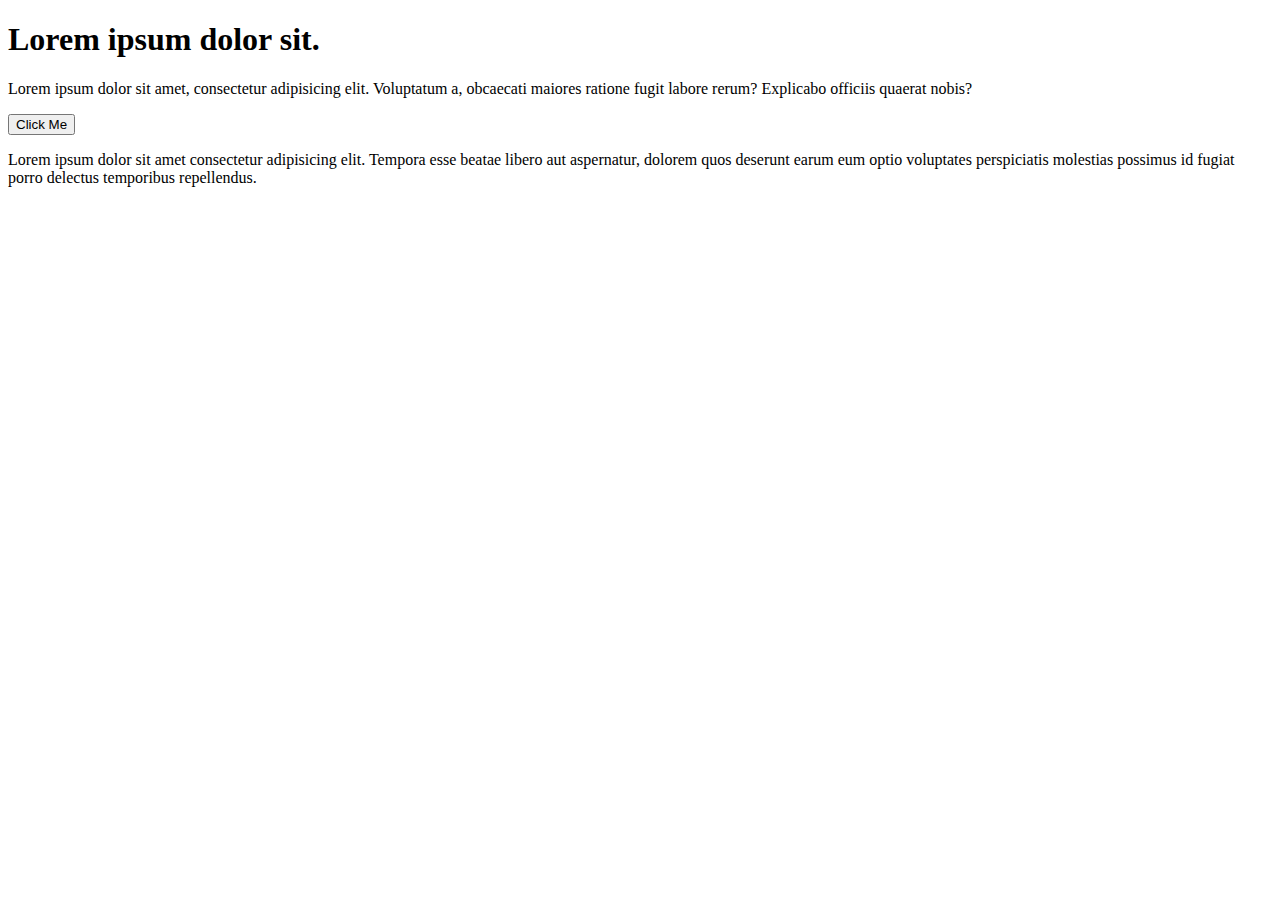
==== demo2/index.html @ 83eeeae2 "Create index.html" ====
<!DOCTYPE html>
    <html lang="en">

    <head>
        <meta charset="UTF-8">
        <meta http-equiv="X-UA-Compatible" content="IE=edge">
        <meta name="viewport" content="width=device-width, initial-scale=1.0">
        <title>Document</title>
        <link rel="stylesheet" href="style.css">
    </head>

    <body>

        <section class="hero">


            <div class="hero__inner">

                <div class="hero__triangleLayer">

                    <h1>Lorem ipsum dolor sit.</h1>
                    <p>Lorem ipsum dolor sit amet, consectetur adipisicing elit. Voluptatum a, obcaecati maiores ratione fugit labore rerum? Explicabo officiis quaerat nobis?</p>
                    <button>Click Me</button>

                </div>


            </div>

        </section>

        <section class="about">
            <p>Lorem ipsum dolor sit amet consectetur adipisicing elit. Tempora esse beatae libero aut aspernatur, dolorem quos deserunt earum eum optio voluptates perspiciatis molestias possimus id fugiat porro delectus temporibus repellendus.</p>
        </section>


    </body>
    <script>
        let hero = document.querySelector('.hero')


        for (let i = 1; i < 1200; i++) {
            hero.innerHTML += `
        <div class="block"></div>
        `
        }

        let block = document.querySelectorAll('.block')
        let size = 4.85

        for (let i = 1; i < 1200; i++) {
            // block[i].style.background = `rgb(${i*145%256} , ${i*999%256} ,${i*111%256})`;
            block[i].style.animationDelay = `${i*Math.random() * .03}s`;

            if (i % 2 == 0) {
                if (i % 4 == 0) {
                    block[i].classList.add('block-4')
                } else {
                    block[i].classList.add('block-2')
                }
            } else {
                if (i % 4 == 1) {
                    block[i].classList.add('block-1')
                } else {
                    block[i].classList.add('block-3')
                }
            }

            block[i].style.margin = "1px"

        }
    </script>

    </html>
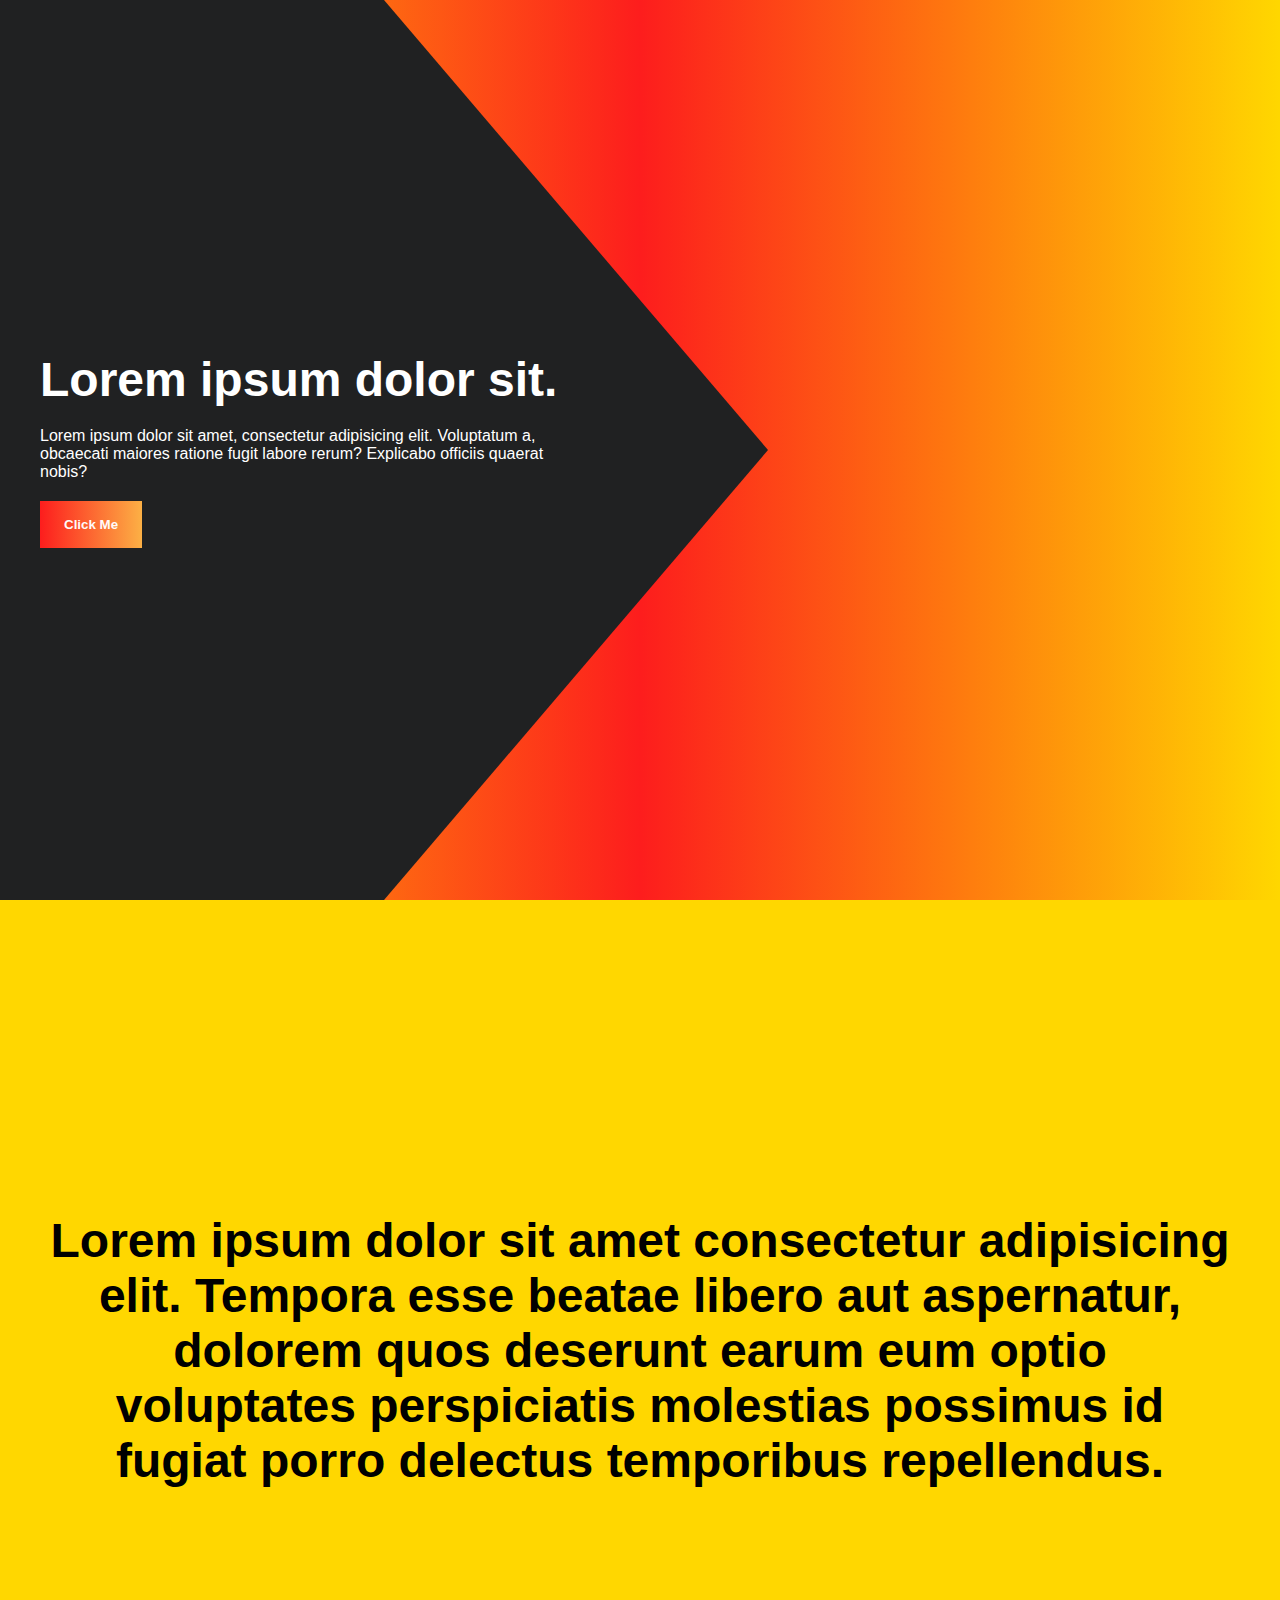
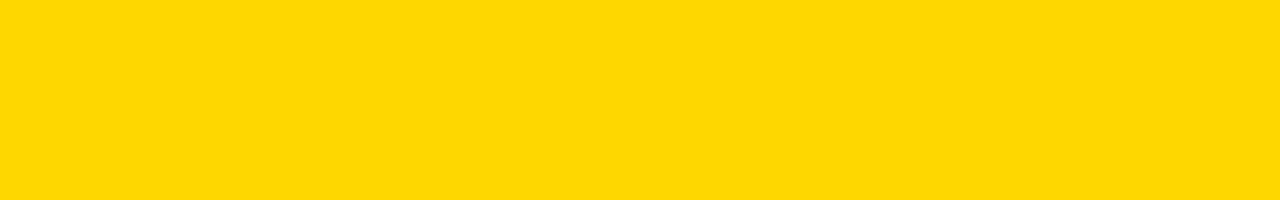
==== commit 816ac10c: "Update index.html" ====
--- a/demo2/index.html
+++ b/demo2/index.html
@@ -6,7 +6,7 @@
         <meta http-equiv="X-UA-Compatible" content="IE=edge">
         <meta name="viewport" content="width=device-width, initial-scale=1.0">
         <title>Document</title>
-        <link rel="stylesheet" href="style.css">
+        <link rel="stylesheet" href="./style.css">
     </head>
 
     <body>
--- a/demo2/style.css
+++ b/demo2/style.css
@@ -0,0 +1,148 @@
+* {
+    margin: 0;
+    padding: 0;
+    box-sizing: border-box;
+    font-family: 'Arial';
+}
+
+.hero {
+    position: relative;
+    top: 0;
+    left: 0;
+    width: 100%;
+    height: 100vh;
+    overflow: hidden;
+    /* background: url(https://raw.githubusercontent.com/singhkunal2050/Anim-Hero/gh-pages/download.jpg); */
+    background: rgb(131, 58, 180);
+    background: linear-gradient(90deg, gold 0%, rgba(253, 29, 29, 1) 50%, gold 100%);
+    display: flex;
+    flex-wrap: wrap;
+    justify-content: flex-end;
+}
+
+.hero__inner {
+    min-height: 100vh;
+    background: rgb(32, 33, 34);
+    display: flex;
+    align-items: center;
+    padding: 40px;
+    max-width: 60vw;
+    clip-path: polygon(50% 0%, 100% 50%, 50% 100%, 0 100%, 0 0);
+    padding-right: 15vw;
+    position: absolute;
+    left:0;
+    z-index: 6;
+/*     opacity: 0; */
+}
+
+@media(max-width:728px) {
+    .hero__inner {
+        background: brown;
+        clip-path: unset;
+        max-width: 100vw;
+    }
+}
+
+.hero__inner h1 {
+    font-size: 3rem;
+    color: white;
+}
+
+.hero__inner p {
+    color: white;
+    padding: 20px 0;
+}
+
+.hero__inner button {
+    padding: 1rem 1.5rem;
+    background: linear-gradient(90deg, rgba(253, 29, 29, 1), rgba(252, 176, 69, 1) 100%);
+    color: snow;
+    border: 0;
+    font-weight: bold;
+}
+
+.block {
+    position: relative;
+    display: block;
+    width: 5vw;
+    height: 5vw;
+    clip-path: polygon(0 0, 0% 100%, 50% 50%);
+    /* margin: 1px; */
+    animation: my-scale-up 50ms ease-out forwards;
+    margin: 0 !important;
+}
+
+.block-1 {
+    margin-left: 0 !important;
+}
+
+.block-2 {
+    clip-path: polygon(0 0, 100% 0, 50% 50%);
+    animation: my-scale-up 200ms ease-out forwards;
+    margin-left: -5.1vw !important;
+}
+
+.block-3 {
+    animation: my-scale-up 150ms ease-out forwards;
+    clip-path: polygon(100% 100%, 100% 0, 50% 50%);
+    margin-left: -5vw !important;
+}
+
+.block-4 {
+    animation: my-scale-up 100ms ease-out forwards;
+    clip-path: polygon(100% 100%, 0 100%, 50% 50%);
+    margin-left: -5vw !important;
+}
+
+@keyframes my-scale-up {
+    0% {
+        opacity: 0;
+        /* transform: scale(0); */
+    }
+    50% {
+/*         transform:skew(45deg ,0); causes edge case for firefox */
+      opacity: 1;
+        background: url(https://raw.githubusercontent.com/singhkunal2050/Anim-Hero/gh-pages/download.jpg);
+        background-size: cover;
+        background-position: center;
+        background-attachment: fixed;
+    }
+    100% {
+        opacity: 1;
+        background: url(https://raw.githubusercontent.com/singhkunal2050/Anim-Hero/gh-pages/download.jpg);
+        background-size: cover;
+        background-position: center;
+        background-attachment: fixed;
+        filter: none;
+    }
+}
+
+@keyframes back-to-color {
+    0% {
+        transform: scale(1);
+        background: url(https://raw.githubusercontent.com/singhkunal2050/Anim-Hero/gh-pages/download.jpg);
+        background-size: cover;
+        background-position: center;
+        background-attachment: fixed;
+    }
+    100% {
+        background: violet;
+        background-size: cover;
+        background-position: center;
+        background-attachment: fixed;
+    }
+}
+
+.about {
+    min-height: 100vh;
+    background: gold;
+    display: grid;
+    place-items: center;
+    text-align: center;
+    padding: 50px;
+}
+
+.about p {
+    font-size: 3rem;
+    font-weight: bold;
+}
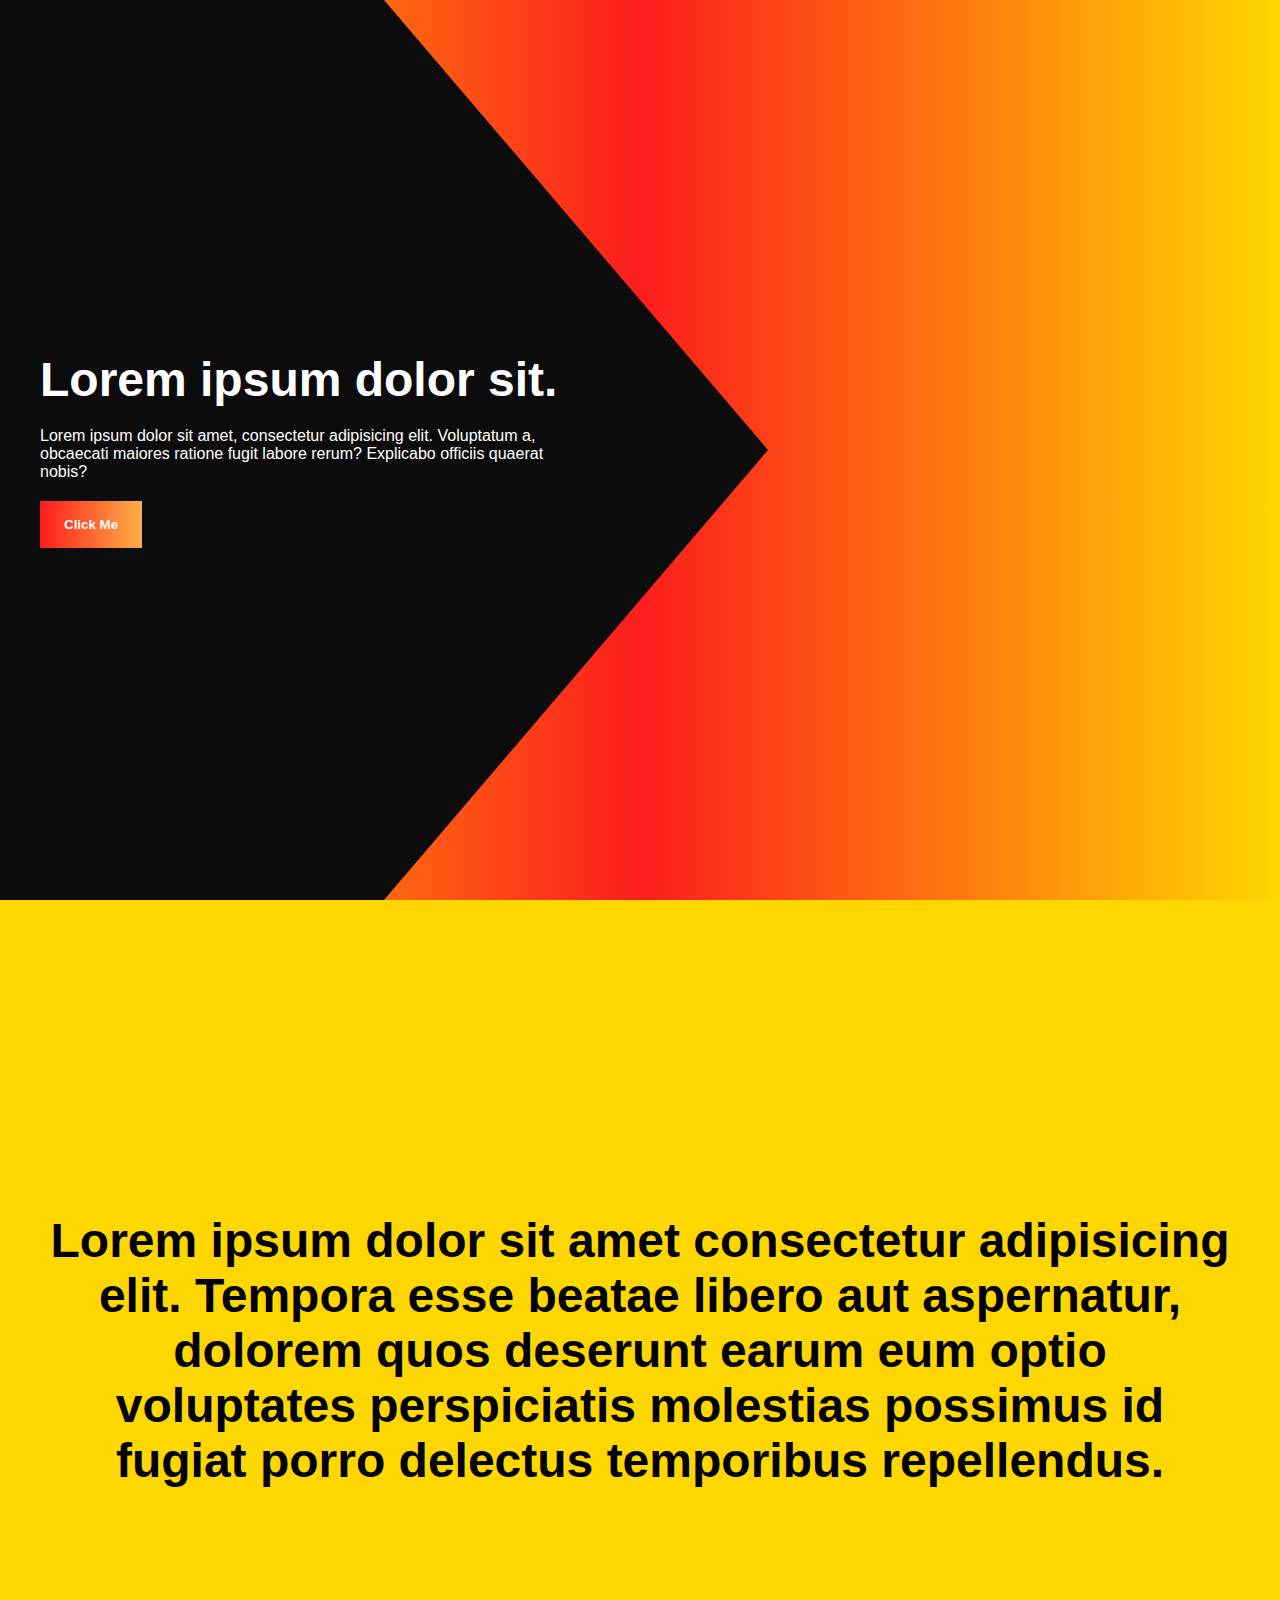
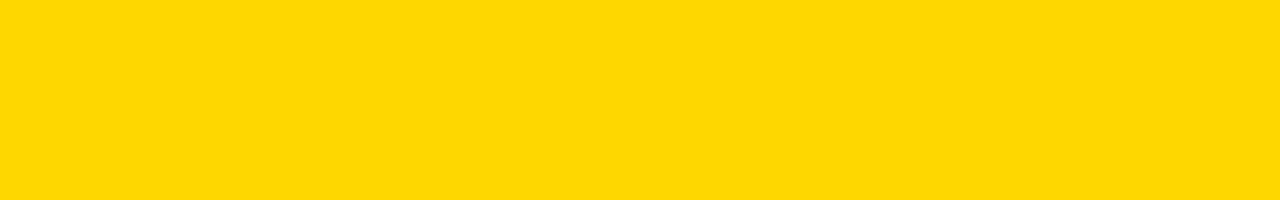
==== commit 2ebacd27: "Update index.html" ====
--- a/demo2/index.html
+++ b/demo2/index.html
@@ -1,57 +1,63 @@
-    <!DOCTYPE html>
-    <html lang="en">
+<!DOCTYPE html>
+<html lang="en">
 
-    <head>
-        <meta charset="UTF-8">
-        <meta http-equiv="X-UA-Compatible" content="IE=edge">
-        <meta name="viewport" content="width=device-width, initial-scale=1.0">
-        <title>Document</title>
-        <link rel="stylesheet" href="./style.css">
-    </head>
+<head>
+    <meta charset="UTF-8">
+    <meta http-equiv="X-UA-Compatible" content="IE=edge">
+    <meta name="viewport" content="width=device-width, initial-scale=1.0">
+    <title>Document</title>
+    <link rel="stylesheet" href="./style.css">
+</head>
 
-    <body>
+<body>
 
-        <section class="hero">
+    <section class="hero">
 
 
-            <div class="hero__inner">
+        <div class="hero__inner">
 
-                <div class="hero__triangleLayer">
+            <div class="hero__triangleLayer">
 
-                    <h1>Lorem ipsum dolor sit.</h1>
-                    <p>Lorem ipsum dolor sit amet, consectetur adipisicing elit. Voluptatum a, obcaecati maiores ratione fugit labore rerum? Explicabo officiis quaerat nobis?</p>
-                    <button>Click Me</button>
-
-                </div>
-
+                <h1>Lorem ipsum dolor sit.</h1>
+                <p>Lorem ipsum dolor sit amet, consectetur adipisicing elit. Voluptatum a, obcaecati maiores ratione fugit labore rerum? Explicabo officiis quaerat nobis?</p>
+                <button>Click Me</button>
 
             </div>
 
-        </section>
 
-        <section class="about">
-            <p>Lorem ipsum dolor sit amet consectetur adipisicing elit. Tempora esse beatae libero aut aspernatur, dolorem quos deserunt earum eum optio voluptates perspiciatis molestias possimus id fugiat porro delectus temporibus repellendus.</p>
-        </section>
+        </div>
+
+    </section>
+
+    <section class="about">
+        <p>Lorem ipsum dolor sit amet consectetur adipisicing elit. Tempora esse beatae libero aut aspernatur, dolorem quos deserunt earum eum optio voluptates perspiciatis molestias possimus id fugiat porro delectus temporibus repellendus.
+        </p>
+    </section>
 
 
-    </body>
-    <script>
-        let hero = document.querySelector('.hero')
+</body>
+<script>
+    let hero = document.querySelector('.hero')
 
 
-        for (let i = 1; i < 1200; i++) {
-            hero.innerHTML += `
+    for (let i = 1; i < 1200; i++) {
+        hero.innerHTML += `
         <div class="block"></div>
         `
-        }
+    }
 
-        let block = document.querySelectorAll('.block')
-        let size = 4.85
+    let block = document.querySelectorAll('.block')
+    let size = 4.85
+    let sum = 0 // final animation delay for gray to color
 
-        for (let i = 1; i < 1200; i++) {
-            // block[i].style.background = `rgb(${i*145%256} , ${i*999%256} ,${i*111%256})`;
-            block[i].style.animationDelay = `${i*Math.random() * .03}s`;
+    for (let i = 0; i < 1200; i++) {
+        let current = i * Math.random() * .01
+        sum += current
 
+        // block[i].style.background = `rgb(${i*145%256} , ${i*999%256} ,${i*111%256})`;
+        try {
+            block[i].style.animationDelay = `${current}s`;
+            // console.log(sum)
             if (i % 2 == 0) {
                 if (i % 4 == 0) {
                     block[i].classList.add('block-4')
@@ -65,10 +71,18 @@
                     block[i].classList.add('block-3')
                 }
             }
-
             block[i].style.margin = "1px"
 
+        } catch {
+            console.warn(`${i} is out of bound`)
         }
-    </script>
 
-    </html>
+
+    }
+
+    setTimeout(function() {
+        document.querySelectorAll('.block').forEach(elem => elem.style.filter = "blur(0)")
+    }, sum);
+</script>
+
+</html>
--- a/demo2/style.css
+++ b/demo2/style.css
@@ -22,7 +22,7 @@
 
 .hero__inner {
     min-height: 100vh;
-    background: rgb(32, 33, 34);
+    background: rgb(12, 12, 12);
     display: flex;
     align-items: center;
     padding: 40px;
@@ -30,16 +30,16 @@
     clip-path: polygon(50% 0%, 100% 50%, 50% 100%, 0 100%, 0 0);
     padding-right: 15vw;
     position: absolute;
-    left:0;
+    left: 0;
     z-index: 6;
-/*     opacity: 0; */
+    /*     opacity: 0; */
 }
 
 @media(max-width:728px) {
     .hero__inner {
-        background: brown;
-        clip-path: unset;
-        max-width: 100vw;
+        background: rgba(29, 29, 29, 0.986);
+        clip-path: polygon(50% 0%, 100% 50%, 50% 100%, 0 100%, 0 0);
+        max-width: 100%;
     }
 }
 
@@ -64,8 +64,8 @@
 .block {
     position: relative;
     display: block;
-    width: 5vw;
-    height: 5vw;
+    width: 6vw;
+    height: 6vw;
     clip-path: polygon(0 0, 0% 100%, 50% 50%);
     /* margin: 1px; */
     animation: my-scale-up 50ms ease-out forwards;
@@ -79,19 +79,19 @@
 .block-2 {
     clip-path: polygon(0 0, 100% 0, 50% 50%);
     animation: my-scale-up 200ms ease-out forwards;
-    margin-left: -5.1vw !important;
+    margin-left: -5.9vw !important;
 }
 
 .block-3 {
     animation: my-scale-up 150ms ease-out forwards;
     clip-path: polygon(100% 100%, 100% 0, 50% 50%);
-    margin-left: -5vw !important;
+    margin-left: -5.9vw !important;
 }
 
 .block-4 {
     animation: my-scale-up 100ms ease-out forwards;
     clip-path: polygon(100% 100%, 0 100%, 50% 50%);
-    margin-left: -5vw !important;
+    margin-left: -6.1vw !important;
 }
 
 @keyframes my-scale-up {
@@ -100,8 +100,8 @@
         /* transform: scale(0); */
     }
     50% {
-/*         transform:skew(45deg ,0); causes edge case for firefox */
-      opacity: 1;
+        /*         transform:skew(45deg ,0); causes edge case for firefox */
+        opacity: 1;
         background: url(https://raw.githubusercontent.com/singhkunal2050/Anim-Hero/gh-pages/download.jpg);
         background-size: cover;
         background-position: center;
@@ -146,3 +146,22 @@
     font-size: 3rem;
     font-weight: bold;
 }
+
+@media(max-width:728px) {
+    .block {
+        width: 12vw;
+        height: 12vw;
+    }
+    .block-1 {
+        margin-left: 0 !important;
+    }
+    .block-2 {
+        margin-left: -11.9vw !important;
+    }
+    .block-3 {
+        margin-left: -11.9vw !important;
+    }
+    .block-4 {
+        margin-left: -12vw !important;
+    }
+}
